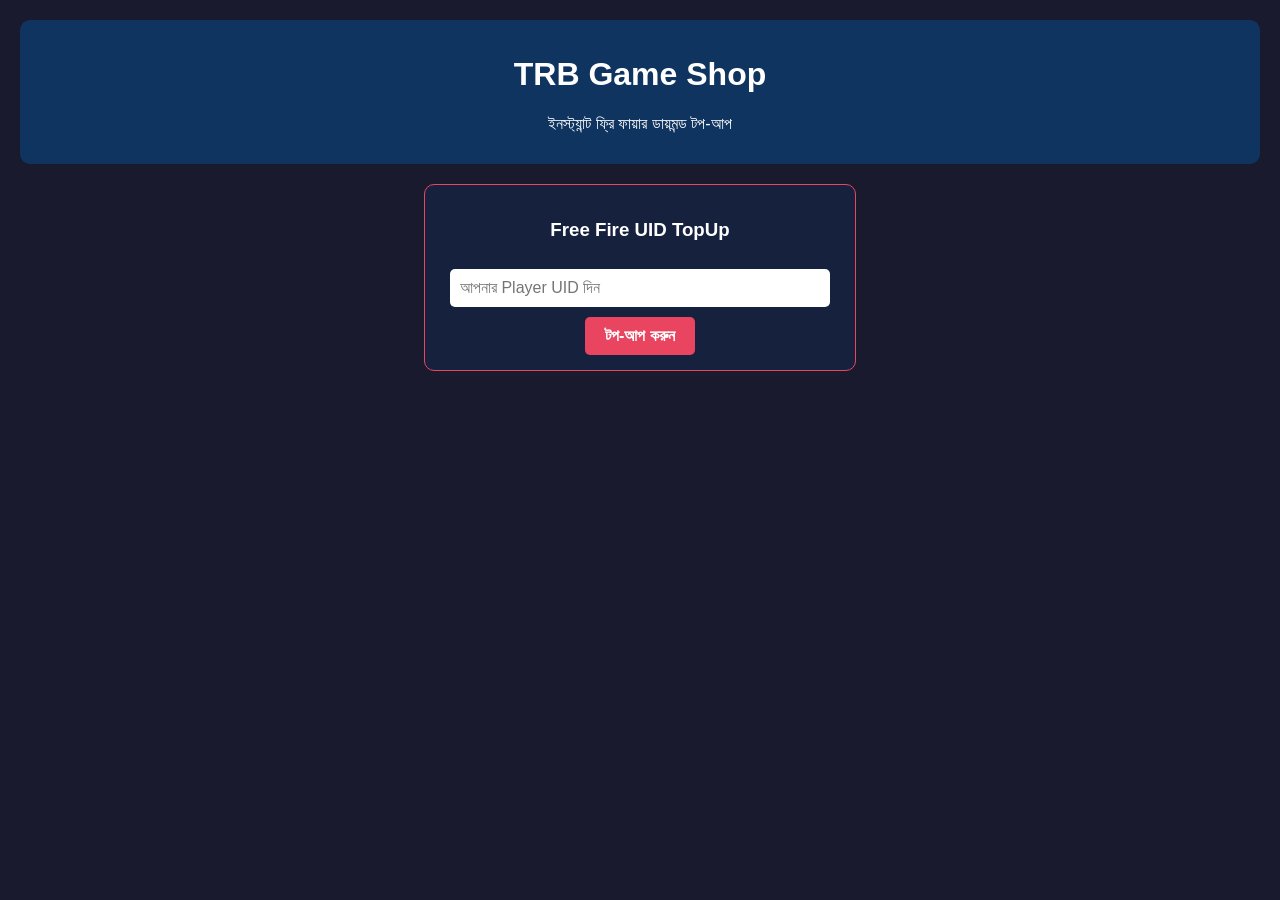
==== index.html @ c4971989 "Create index.html" ====
<!DOCTYPE html>
<html lang="bn">
<head>
    <meta charset="UTF-8">
    <meta name="viewport" content="width=device-width, initial-scale=1.0">
    <title>TRB Game Shop - Instant Diamond TopUp</title>
    <style>
        body { font-family: Arial, sans-serif; background-color: #1a1a2e; color: #fff; margin: 0; padding: 20px; text-align: center; }
        .header { background: #0f3460; padding: 15px; border-radius: 10px; margin-bottom: 20px; }
        .card { background: #16213e; border: 1px solid #e94560; border-radius: 10px; padding: 15px; max-width: 400px; margin: 0 auto; }
        input { width: 90%; padding: 10px; margin: 10px 0; border-radius: 5px; border: none; font-size: 16px; }
        button { background: #e94560; color: white; border: none; padding: 10px 20px; border-radius: 5px; font-weight: bold; cursor: pointer; font-size: 16px; }
    </style>
</head>
<body>
    <div class="header">
        <h1>TRB Game Shop</h1>
        <p>ইনস্ট্যান্ট ফ্রি ফায়ার ডায়মন্ড টপ-আপ</p>
    </div>
    <div class="card">
        <h3>Free Fire UID TopUp</h3>
        <input type="text" placeholder="আপনার Player UID দিন">
        <br>
        <button>টপ-আপ করুন</button>
    </div>
</body>
</html>
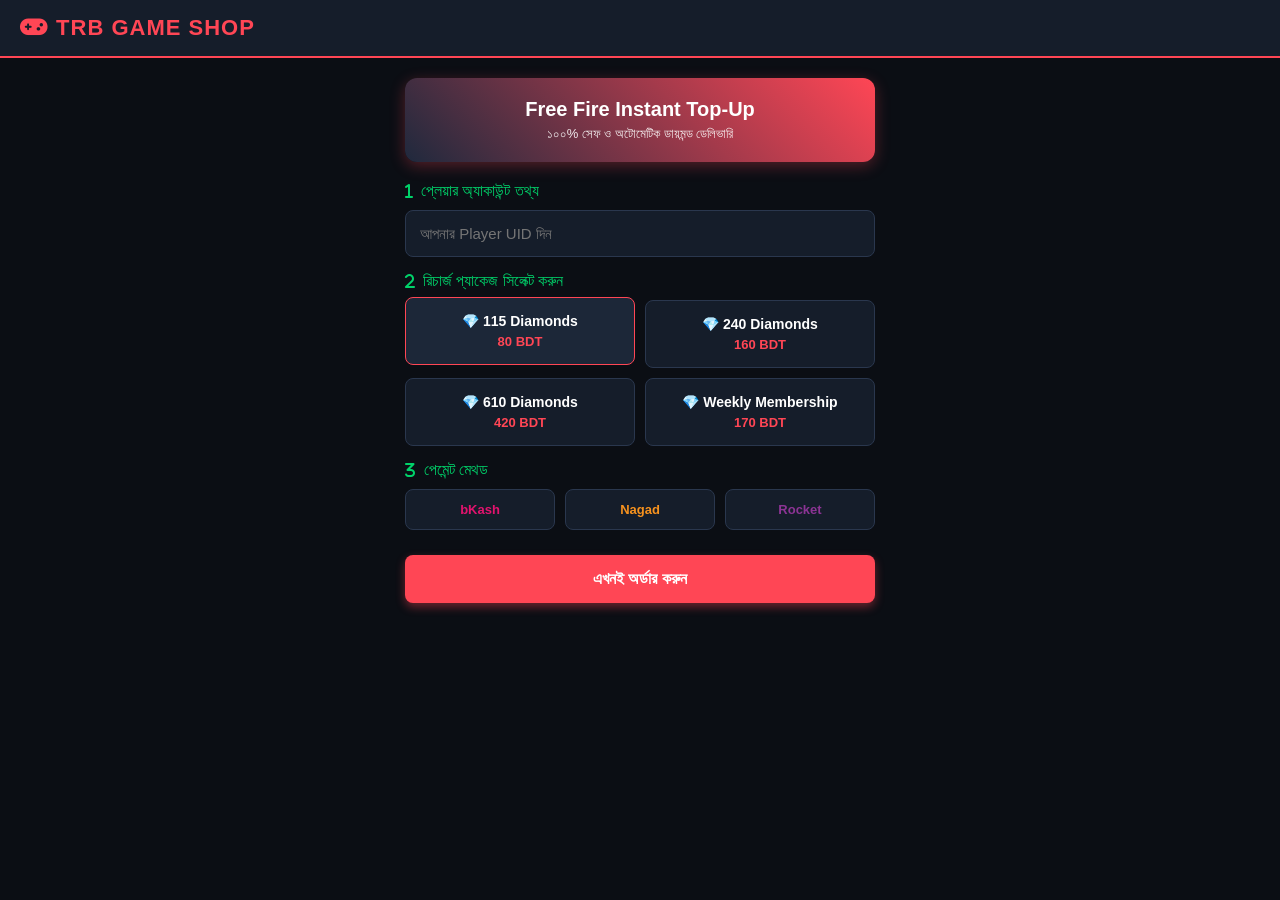
==== commit 1f40d7d5: "Update index.html" ====
--- a/index.html
+++ b/index.html
@@ -3,25 +3,98 @@
 <head>
     <meta charset="UTF-8">
     <meta name="viewport" content="width=device-width, initial-scale=1.0">
-    <title>TRB Game Shop - Instant Diamond TopUp</title>
+    <title>TRB Game Shop - Fast Diamond Topup</title>
+    <link href="https://cdnjs.cloudflare.com/ajax/libs/font-awesome/6.0.0/css/all.min.css" rel="stylesheet">
     <style>
-        body { font-family: Arial, sans-serif; background-color: #1a1a2e; color: #fff; margin: 0; padding: 20px; text-align: center; }
-        .header { background: #0f3460; padding: 15px; border-radius: 10px; margin-bottom: 20px; }
-        .card { background: #16213e; border: 1px solid #e94560; border-radius: 10px; padding: 15px; max-width: 400px; margin: 0 auto; }
-        input { width: 90%; padding: 10px; margin: 10px 0; border-radius: 5px; border: none; font-size: 16px; }
-        button { background: #e94560; color: white; border: none; padding: 10px 20px; border-radius: 5px; font-weight: bold; cursor: pointer; font-size: 16px; }
+        * { box-sizing: border-box; margin: 0; padding: 0; font-family: 'Segoe UI', Tahoma, Geneva, Verdana, sans-serif; }
+        body { background-color: #0b0e14; color: #fff; padding-bottom: 50px; }
+        
+        /* Navbar */
+        .navbar { background: #151d2a; padding: 15px 20px; display: flex; justify-content: space-between; align-items: center; border-bottom: 2px solid #ff4655; }
+        .logo { font-size: 22px; font-weight: bold; color: #ff4655; text-transform: uppercase; letter-spacing: 1px; }
+        
+        .container { max-width: 500px; margin: 20px auto; padding: 0 15px; }
+        
+        /* Banner */
+        .banner { background: linear-gradient(45deg, #1f293d, #ff4655); padding: 20px; border-radius: 12px; text-align: center; margin-bottom: 20px; box-shadow: 0 4px 15px rgba(255, 70, 85, 0.3); }
+        .banner h2 { font-size: 20px; margin-bottom: 5px; }
+        .banner p { font-size: 13px; opacity: 0.9; }
+
+        /* Step Title */
+        .step-title { font-size: 16px; margin: 15px 0 10px 0; color: #00d26a; display: flex; align-items: center; gap: 8px; }
+
+        /* Input Box */
+        .input-group input { width: 100%; padding: 14px; background: #151d2a; border: 1px solid #2a374e; border-radius: 8px; color: #fff; font-size: 15px; outline: none; }
+        .input-group input:focus { border-color: #ff4655; }
+
+        /* Package Grid */
+        .grid { display: grid; grid-template-columns: repeat(2, 1fr); gap: 10px; }
+        .card { background: #151d2a; border: 1px solid #2a374e; padding: 15px; border-radius: 8px; text-align: center; cursor: pointer; transition: 0.3s; position: relative; }
+        .card:hover, .card.active { border-color: #ff4655; background: #1c2738; transform: translateY(-3px); }
+        .card .title { font-size: 14px; font-weight: bold; }
+        .card .price { font-size: 13px; color: #ff4655; margin-top: 5px; font-weight: bold; }
+
+        /* Payment Buttons */
+        .pay-grid { display: grid; grid-template-columns: repeat(3, 1fr); gap: 10px; }
+        .pay-card { background: #151d2a; border: 1px solid #2a374e; padding: 12px; border-radius: 8px; text-align: center; font-size: 13px; font-weight: bold; cursor: pointer; }
+        .pay-card.bkash { color: #e2136e; }
+        .pay-card.nagad { color: #f7921e; }
+        .pay-card.rocket { color: #8c3494; }
+
+        /* Submit Button */
+        .btn-submit { width: 100%; background: #ff4655; color: white; border: none; padding: 15px; font-size: 16px; font-weight: bold; border-radius: 8px; margin-top: 25px; cursor: pointer; box-shadow: 0 4px 10px rgba(255, 70, 85, 0.4); }
+        .btn-submit:hover { background: #e03e4d; }
     </style>
 </head>
 <body>
-    <div class="header">
-        <h1>TRB Game Shop</h1>
-        <p>ইনস্ট্যান্ট ফ্রি ফায়ার ডায়মন্ড টপ-আপ</p>
+
+    <div class="navbar">
+        <div class="logo"><i class="fa-solid fa-gamepad"></i> TRB Game Shop</div>
     </div>
-    <div class="card">
-        <h3>Free Fire UID TopUp</h3>
-        <input type="text" placeholder="আপনার Player UID দিন">
-        <br>
-        <button>টপ-আপ করুন</button>
+
+    <div class="container">
+        <div class="banner">
+            <h2>Free Fire Instant Top-Up</h2>
+            <p>১০০% সেফ ও অটোমেটিক ডায়মন্ড ডেলিভারি</p>
+        </div>
+
+        <!-- Step 1 -->
+        <div class="step-title"><i class="fa-solid fa-1"></i> প্লেয়ার অ্যাকাউন্ট তথ্য</div>
+        <div class="input-group">
+            <input type="number" placeholder="আপনার Player UID দিন">
+        </div>
+
+        <!-- Step 2 -->
+        <div class="step-title"><i class="fa-solid fa-2"></i> রিচার্জ প্যাকেজ সিলেক্ট করুন</div>
+        <div class="grid">
+            <div class="card active">
+                <div class="title">💎 115 Diamonds</div>
+                <div class="price">80 BDT</div>
+            </div>
+            <div class="card">
+                <div class="title">💎 240 Diamonds</div>
+                <div class="price">160 BDT</div>
+            </div>
+            <div class="card">
+                <div class="title">💎 610 Diamonds</div>
+                <div class="price">420 BDT</div>
+            </div>
+            <div class="card">
+                <div class="title">💎 Weekly Membership</div>
+                <div class="price">170 BDT</div>
+            </div>
+        </div>
+
+        <!-- Step 3 -->
+        <div class="step-title"><i class="fa-solid fa-3"></i> পেমেন্ট মেথড</div>
+        <div class="pay-grid">
+            <div class="pay-card bkash">bKash</div>
+            <div class="pay-card nagad">Nagad</div>
+            <div class="pay-card rocket">Rocket</div>
+        </div>
+
+        <button class="btn-submit">এখনই অর্ডার করুন</button>
     </div>
+
 </body>
-</html>
+    </html>
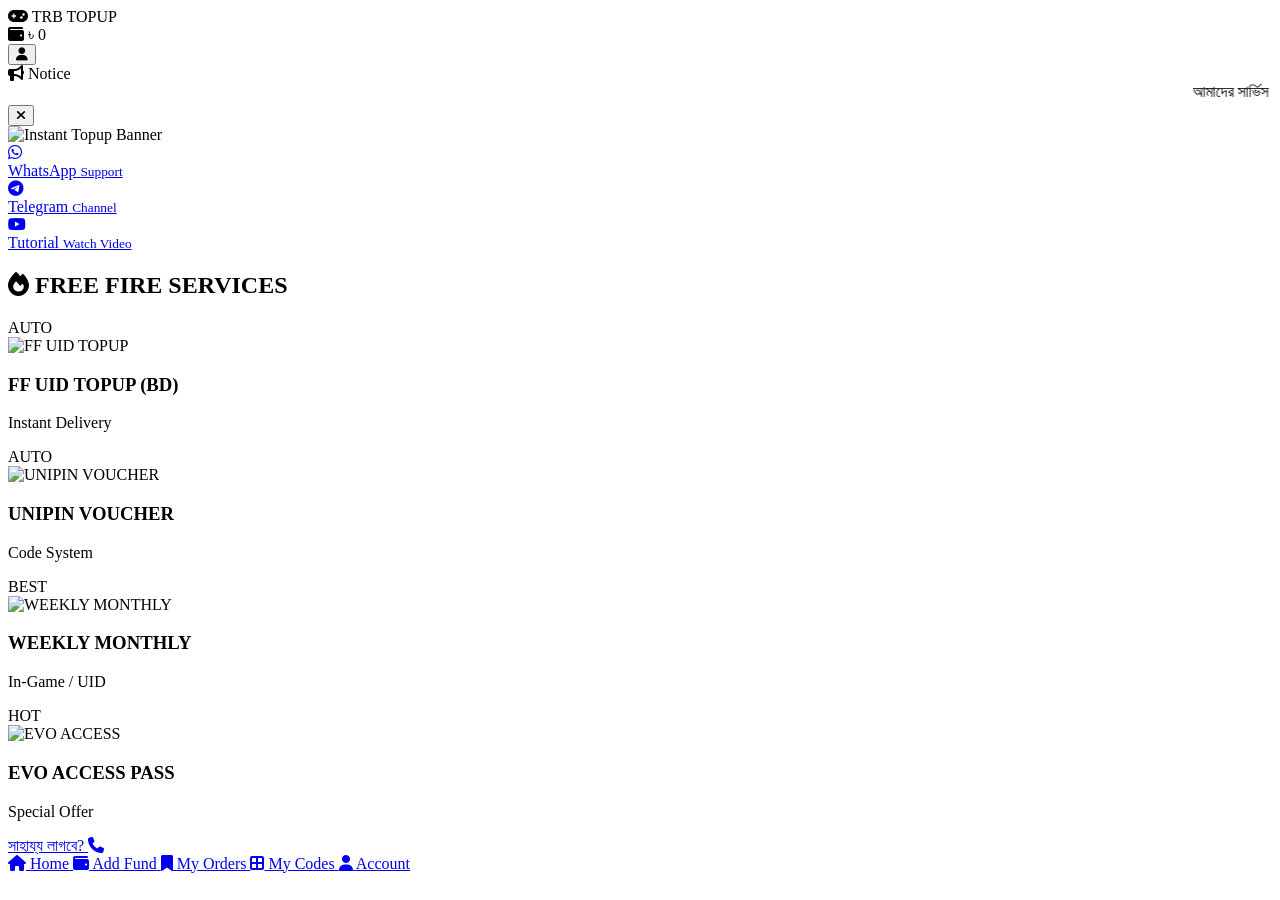
==== commit e05ab30b: "Update index.html" ====
--- a/index.html
+++ b/index.html
@@ -3,98 +3,298 @@
 <head>
     <meta charset="UTF-8">
     <meta name="viewport" content="width=device-width, initial-scale=1.0">
-    <title>TRB Game Shop - Fast Diamond Topup</title>
-    <link href="https://cdnjs.cloudflare.com/ajax/libs/font-awesome/6.0.0/css/all.min.css" rel="stylesheet">
-    <style>
-        * { box-sizing: border-box; margin: 0; padding: 0; font-family: 'Segoe UI', Tahoma, Geneva, Verdana, sans-serif; }
-        body { background-color: #0b0e14; color: #fff; padding-bottom: 50px; }
-        
-        /* Navbar */
-        .navbar { background: #151d2a; padding: 15px 20px; display: flex; justify-content: space-between; align-items: center; border-bottom: 2px solid #ff4655; }
-        .logo { font-size: 22px; font-weight: bold; color: #ff4655; text-transform: uppercase; letter-spacing: 1px; }
-        
-        .container { max-width: 500px; margin: 20px auto; padding: 0 15px; }
-        
-        /* Banner */
-        .banner { background: linear-gradient(45deg, #1f293d, #ff4655); padding: 20px; border-radius: 12px; text-align: center; margin-bottom: 20px; box-shadow: 0 4px 15px rgba(255, 70, 85, 0.3); }
-        .banner h2 { font-size: 20px; margin-bottom: 5px; }
-        .banner p { font-size: 13px; opacity: 0.9; }
-
-        /* Step Title */
-        .step-title { font-size: 16px; margin: 15px 0 10px 0; color: #00d26a; display: flex; align-items: center; gap: 8px; }
-
-        /* Input Box */
-        .input-group input { width: 100%; padding: 14px; background: #151d2a; border: 1px solid #2a374e; border-radius: 8px; color: #fff; font-size: 15px; outline: none; }
-        .input-group input:focus { border-color: #ff4655; }
-
-        /* Package Grid */
-        .grid { display: grid; grid-template-columns: repeat(2, 1fr); gap: 10px; }
-        .card { background: #151d2a; border: 1px solid #2a374e; padding: 15px; border-radius: 8px; text-align: center; cursor: pointer; transition: 0.3s; position: relative; }
-        .card:hover, .card.active { border-color: #ff4655; background: #1c2738; transform: translateY(-3px); }
-        .card .title { font-size: 14px; font-weight: bold; }
-        .card .price { font-size: 13px; color: #ff4655; margin-top: 5px; font-weight: bold; }
-
-        /* Payment Buttons */
-        .pay-grid { display: grid; grid-template-columns: repeat(3, 1fr); gap: 10px; }
-        .pay-card { background: #151d2a; border: 1px solid #2a374e; padding: 12px; border-radius: 8px; text-align: center; font-size: 13px; font-weight: bold; cursor: pointer; }
-        .pay-card.bkash { color: #e2136e; }
-        .pay-card.nagad { color: #f7921e; }
-        .pay-card.rocket { color: #8c3494; }
-
-        /* Submit Button */
-        .btn-submit { width: 100%; background: #ff4655; color: white; border: none; padding: 15px; font-size: 16px; font-weight: bold; border-radius: 8px; margin-top: 25px; cursor: pointer; box-shadow: 0 4px 10px rgba(255, 70, 85, 0.4); }
-        .btn-submit:hover { background: #e03e4d; }
-    </style>
+    <title>TRB GAME SHOP - Instant TopUp Platform</title>
+    <!-- Google Fonts & Font Awesome Icons -->
+    <link href="https://fonts.googleapis.com/css2?family=Hind+Siliguri:wght@300;400;500;600;700&family=Poppins:wght@300;400;500;600;700&display=swap" rel="stylesheet">
+    <link rel="stylesheet" href="https://cdnjs.cloudflare.com/ajax/libs/font-awesome/6.4.0/css/all.min.css">
+    <link rel="stylesheet" href="assets/css/main.css">
 </head>
 <body>
 
-    <div class="navbar">
-        <div class="logo"><i class="fa-solid fa-gamepad"></i> TRB Game Shop</div>
-    </div>
-
-    <div class="container">
-        <div class="banner">
-            <h2>Free Fire Instant Top-Up</h2>
-            <p>১০০% সেফ ও অটোমেটিক ডায়মন্ড ডেলিভারি</p>
+    <!-- Header Navigation -->
+    <header class="top-header">
+        <div class="header-container">
+            <div class="logo-area">
+                <i class="fa-solid fa-gamepad logo-icon"></i>
+                <span class="logo-text">TRB <span>TOPUP</span></span>
+            </div>
+            <div class="header-actions">
+                <div class="wallet-badge" id="userWalletDisplay">
+                    <i class="fa-solid fa-wallet"></i>
+                    <span id="walletBalance">৳ 0</span>
+                </div>
+                <button class="profile-btn" id="headerProfileBtn">
+                    <i class="fa-solid fa-user"></i>
+                </button>
+            </div>
         </div>
-
-        <!-- Step 1 -->
-        <div class="step-title"><i class="fa-solid fa-1"></i> প্লেয়ার অ্যাকাউন্ট তথ্য</div>
-        <div class="input-group">
-            <input type="number" placeholder="আপনার Player UID দিন">
+    </header>
+
+    <!-- Main Container -->
+    <main class="main-content">
+
+        <!-- Top Notice Bar -->
+        <div class="notice-wrapper">
+            <div class="notice-badge"><i class="fa-solid fa-bullhorn"></i> Notice</div>
+            <div class="notice-text-container">
+                <marquee behavior="scroll" direction="left" scrollamount="5">
+                    আমাদের সার্ভিস ২৪ ঘন্টা খোলা থাকে। অটো পেমেন্টে ১ থেকে ৩ সেকেন্ডের মধ্যে ইনস্ট্যান্ট আইডি কোড টপ-আপ পেয়ে যাবেন! যেকোনো সমস্যায় আমাদের ওয়াটসঅ্যাপে যোগাযোগ করুন।
+                </marquee>
+            </div>
+            <button class="notice-close"><i class="fa-solid fa-xmark"></i></button>
         </div>
 
-        <!-- Step 2 -->
-        <div class="step-title"><i class="fa-solid fa-2"></i> রিচার্জ প্যাকেজ সিলেক্ট করুন</div>
-        <div class="grid">
-            <div class="card active">
-                <div class="title">💎 115 Diamonds</div>
-                <div class="price">80 BDT</div>
-            </div>
-            <div class="card">
-                <div class="title">💎 240 Diamonds</div>
-                <div class="price">160 BDT</div>
-            </div>
-            <div class="card">
-                <div class="title">💎 610 Diamonds</div>
-                <div class="price">420 BDT</div>
-            </div>
-            <div class="card">
-                <div class="title">💎 Weekly Membership</div>
-                <div class="price">170 BDT</div>
-            </div>
+        <!-- Home Banner Slider Section -->
+        <section class="banner-section">
+            <div class="slider-container">
+                <div class="slide active">
+                    <img src="assets/images/banner1.jpg" alt="Instant Topup Banner">
+                </div>
+            </div>
+            <div class="slider-dots">
+                <span class="dot active"></span>
+                <span class="dot"></span>
+            </div>
+        </section>
+
+        <!-- Social Quick Links -->
+        <section class="quick-social-grid">
+            <a href="#" class="social-card whatsapp">
+                <i class="fa-brands fa-whatsapp"></i>
+                <div class="social-info">
+                    <span>WhatsApp</span>
+                    <small>Support</small>
+                </div>
+            </a>
+            <a href="#" class="social-card telegram">
+                <i class="fa-brands fa-telegram"></i>
+                <div class="social-info">
+                    <span>Telegram</span>
+                    <small>Channel</small>
+                </div>
+            </a>
+            <a href="#" class="social-card youtube">
+                <i class="fa-brands fa-youtube"></i>
+                <div class="social-info">
+                    <span>Tutorial</span>
+                    <small>Watch Video</small>
+                </div>
+            </a>
+        </section>
+
+        <!-- Section Title -->
+        <div class="section-divider">
+            <span class="divider-line"></span>
+            <h2 class="section-title"><i class="fa-solid fa-fire"></i> FREE FIRE SERVICES</h2>
+            <span class="divider-line"></span>
         </div>
 
-        <!-- Step 3 -->
-        <div class="step-title"><i class="fa-solid fa-3"></i> পেমেন্ট মেথড</div>
-        <div class="pay-grid">
-            <div class="pay-card bkash">bKash</div>
-            <div class="pay-card nagad">Nagad</div>
-            <div class="pay-card rocket">Rocket</div>
-        </div>
-
-        <button class="btn-submit">এখনই অর্ডার করুন</button>
-    </div>
-
+        <!-- Game Catalog Grid -->
+        <section class="game-grid" id="gameCatalog">
+            
+            <!-- Game Card 1 -->
+            <div class="game-card" onclick="openGamePage('ff-uid')">
+                <div class="card-badge">AUTO</div>
+                <div class="card-img-wrapper">
+                    <img src="assets/images/ff-uid.png" alt="FF UID TOPUP">
+                </div>
+                <div class="card-details">
+                    <h3>FF UID TOPUP (BD)</h3>
+                    <p>Instant Delivery</p>
+                </div>
+            </div>
+
+            <!-- Game Card 2 -->
+            <div class="game-card" onclick="openGamePage('unipin')">
+                <div class="card-badge">AUTO</div>
+                <div class="card-img-wrapper">
+                    <img src="assets/images/unipin.png" alt="UNIPIN VOUCHER">
+                </div>
+                <div class="card-details">
+                    <h3>UNIPIN VOUCHER</h3>
+                    <p>Code System</p>
+                </div>
+            </div>
+
+            <!-- Game Card 3 -->
+            <div class="game-card" onclick="openGamePage('membership')">
+                <div class="card-badge">BEST</div>
+                <div class="card-img-wrapper">
+                    <img src="assets/images/weekly.png" alt="WEEKLY MONTHLY">
+                </div>
+                <div class="card-details">
+                    <h3>WEEKLY MONTHLY</h3>
+                    <p>In-Game / UID</p>
+                </div>
+            </div>
+
+            <!-- Game Card 4 -->
+            <div class="game-card" onclick="openGamePage('evo-pass')">
+                <div class="card-badge font-special">HOT</div>
+                <div class="card-img-wrapper">
+                    <img src="assets/images/evo.png" alt="EVO ACCESS">
+                </div>
+                <div class="card-details">
+                    <h3>EVO ACCESS PASS</h3>
+                    <p>Special Offer</p>
+                </div>
+            </div>
+
+        </section>
+
+        <!-- Dynamic Game TopUp Page Section (Initially Hidden) -->
+        <section class="topup-details-view" id="topupDetailsView" style="display: none;">
+            
+            <!-- Selected Game Header -->
+            <div class="selected-game-header">
+                <img src="assets/images/ff-uid.png" id="selectedGameImage" alt="Game Logo">
+                <div>
+                    <h2 id="selectedGameTitle">FF UID TOPUP (BD)</h2>
+                    <span class="category-tag"><i class="fa-solid fa-bolt"></i> Instant Automated</span>
+                </div>
+            </div>
+
+            <!-- Step 1: Select Recharge Package -->
+            <div class="step-card">
+                <div class="step-title">
+                    <span class="step-number">1</span>
+                    <h3>Select Recharge Package</h3>
+                </div>
+                <div class="package-grid" id="packageGrid">
+                    <!-- Dynamic Packages loaded via JS -->
+                    <div class="package-card" onclick="selectPackage(this, 38, '50 Diamond')">
+                        <div class="pkg-info">
+                            <i class="fa-solid fa-gem gem-icon"></i>
+                            <span>50 Diamond</span>
+                        </div>
+                        <div class="pkg-price">৳ 38</div>
+                    </div>
+                    <div class="package-card" onclick="selectPackage(this, 155, '240 Diamond')">
+                        <div class="pkg-info">
+                            <i class="fa-solid fa-gem gem-icon"></i>
+                            <span>240 Diamond</span>
+                        </div>
+                        <div class="pkg-price">৳ 155</div>
+                    </div>
+                    <div class="package-card" onclick="selectPackage(this, 385, '610 Diamond')">
+                        <div class="pkg-info">
+                            <i class="fa-solid fa-gem gem-icon"></i>
+                            <span>610 Diamond</span>
+                        </div>
+                        <div class="pkg-price">৳ 385</div>
+                    </div>
+                    <div class="package-card" onclick="selectPackage(this, 1140, '1850 Diamond')">
+                        <div class="pkg-info">
+                            <i class="fa-solid fa-gem gem-icon"></i>
+                            <span>1850 Diamond</span>
+                        </div>
+                        <div class="pkg-price">৳ 1140</div>
+                    </div>
+                </div>
+            </div>
+
+            <!-- Step 2: Account Info / Player ID -->
+            <div class="step-card">
+                <div class="step-title">
+                    <span class="step-number">2</span>
+                    <h3>Account Info</h3>
+                </div>
+                <div class="input-group">
+                    <label for="playerIdInput">Enter Player ID (UID)</label>
+                    <div class="input-wrapper">
+                        <input type="number" id="playerIdInput" placeholder="e.g. 4273364247" oninput="checkPlayerName()">
+                        <button class="verify-btn" onclick="checkPlayerName()"><i class="fa-solid fa-magnifying-glass"></i> Check</button>
+                    </div>
+                    <div class="player-name-banner" id="playerNameBanner" style="display: none;">
+                        <i class="fa-solid fa-circle-check"></i> Player Name: <strong id="fetchedPlayerName">RAHAT FF 71</strong>
+                    </div>
+                </div>
+            </div>
+
+            <!-- Step 3: Payment Method Selection -->
+            <div class="step-card">
+                <div class="step-title">
+                    <span class="step-number">3</span>
+                    <h3>Payment Methods</h3>
+                </div>
+                <div class="payment-grid">
+                    
+                    <div class="payment-card active" onclick="selectPaymentMethod(this, 'wallet')">
+                        <div class="payment-badge-check"><i class="fa-solid fa-check"></i></div>
+                        <div class="pm-icon-title">
+                            <i class="fa-solid fa-wallet pm-wallet-icon"></i>
+                            <strong>Account Wallet</strong>
+                        </div>
+                        <div class="pm-tag">Wallet Pay (৳ 0)</div>
+                    </div>
+
+                    <div class="payment-card" onclick="selectPaymentMethod(this, 'auto-gateway')">
+                        <div class="payment-badge-check"><i class="fa-solid fa-check"></i></div>
+                        <div class="pm-icon-title">
+                            <img src="assets/images/bkash-nagad.png" alt="bKash Nagad Rocket" class="gateway-img">
+                            <strong>Instant Auto Pay</strong>
+                        </div>
+                        <div class="pm-tag">bKash / Nagad / Rocket</div>
+                    </div>
+
+                </div>
+
+                <div class="payment-summary-box">
+                    <p><i class="fa-solid fa-circle-info"></i> আপনার একাউন্ট ব্যালেন্স: <span id="summaryWalletBalance">৳ 0</span></p>
+                    <p><i class="fa-solid fa-cart-shopping"></i> প্রডাক্ট কিনতে আপনার প্রয়োজন: <span id="summaryTotalCost">৳ 0</span></p>
+                </div>
+
+                <button class="checkout-btn" onclick="processOrder()"><i class="fa-solid fa-bolt"></i> BUY NOW</button>
+            </div>
+
+            <!-- Terms & Rules -->
+            <div class="step-card rules-card">
+                <h4>Rules & Conditions</h4>
+                <ul>
+                    <li><i class="fa-solid fa-circle-dot"></i> শুধুমাত্র Bangladesh সার্ভারে ID Code দিয়ে টপ আপ হবে।</li>
+                    <li><i class="fa-solid fa-circle-dot"></i> Player ID Code ভুল দিয়ে Diamond না পেলে কর্তৃপক্ষ দায়ী নয়।</li>
+                </ul>
+            </div>
+
+        </section>
+
+    </main>
+
+    <!-- Floating Help / Support Button -->
+    <a href="https://wa.me/8801700000000" target="_blank" class="floating-support">
+        <span>সাহায্য লাগবে?</span>
+        <i class="fa-solid fa-phone"></i>
+    </a>
+
+    <!-- Mobile Bottom Navigation Bar (Matching App UI) -->
+    <nav class="bottom-nav">
+        <a href="index.html" class="nav-item active">
+            <i class="fa-solid fa-house"></i>
+            <span>Home</span>
+        </a>
+        <a href="#addfund" class="nav-item" onclick="openTab('addfund')">
+            <i class="fa-solid fa-wallet"></i>
+            <span>Add Fund</span>
+        </a>
+        <a href="#orders" class="nav-item" onclick="openTab('orders')">
+            <i class="fa-solid fa-bookmark"></i>
+            <span>My Orders</span>
+        </a>
+        <a href="#codes" class="nav-item" onclick="openTab('codes')">
+            <i class="fa-solid fa-border-all"></i>
+            <span>My Codes</span>
+        </a>
+        <a href="#account" class="nav-item" onclick="openTab('account')">
+            <i class="fa-solid fa-user"></i>
+            <span>Account</span>
+        </a>
+    </nav>
+
+    <!-- JavaScript Logic Connection -->
+    <script src="https://www.gstatic.com/firebasejs/10.8.0/firebase-app-compat.js"></script>
+    <script src="https://www.gstatic.com/firebasejs/10.8.0/firebase-auth-compat.js"></script>
+    <script src="https://www.gstatic.com/firebasejs/10.8.0/firebase-firestore-compat.js"></script>
+    <script src="js/firebase.js"></script>
+    <script src="js/app.js"></script>
 </body>
-    </html>
+                    </html>                        
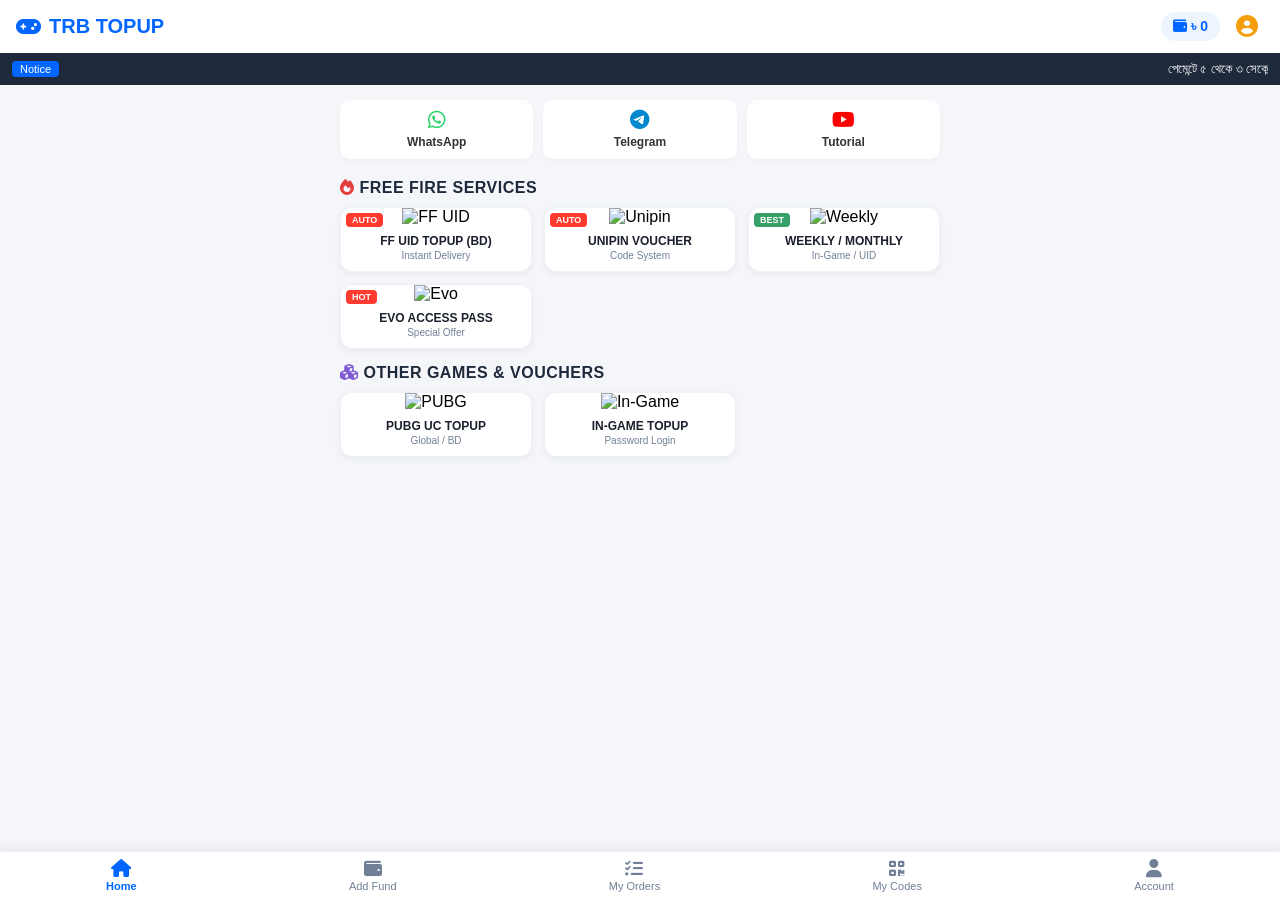
==== commit b2c1659e: "Update index.html" ====
--- a/index.html
+++ b/index.html
@@ -3,298 +3,122 @@
 <head>
     <meta charset="UTF-8">
     <meta name="viewport" content="width=device-width, initial-scale=1.0">
-    <title>TRB GAME SHOP - Instant TopUp Platform</title>
-    <!-- Google Fonts & Font Awesome Icons -->
-    <link href="https://fonts.googleapis.com/css2?family=Hind+Siliguri:wght@300;400;500;600;700&family=Poppins:wght@300;400;500;600;700&display=swap" rel="stylesheet">
+    <title>TRB TopUp - Professional Game Shop</title>
     <link rel="stylesheet" href="https://cdnjs.cloudflare.com/ajax/libs/font-awesome/6.4.0/css/all.min.css">
-    <link rel="stylesheet" href="assets/css/main.css">
+    <link rel="stylesheet" href="assets/css/style.css">
+    <style>
+        :root { --primary: #0066ff; --bg: #f4f6f9; }
+        body { font-family: 'Segoe UI', Tahoma, Geneva, Verdana, sans-serif; background: var(--bg); margin: 0; padding-bottom: 70px; }
+        .header { background: #fff; padding: 12px 16px; display: flex; justify-content: space-between; align-items: center; box-shadow: 0 2px 5px rgba(0,0,0,0.05); }
+        .logo { font-weight: bold; font-size: 20px; color: var(--primary); display: flex; align-items: center; gap: 8px; }
+        .user-actions { display: flex; gap: 10px; align-items: center; }
+        .wallet-chip { background: #eef5ff; color: var(--primary); padding: 6px 12px; border-radius: 20px; font-weight: bold; font-size: 14px; }
+        .notice-bar { background: #1e293b; color: #fff; padding: 8px 12px; font-size: 13px; display: flex; align-items: center; gap: 8px; }
+        .notice-tag { background: #0066ff; padding: 2px 8px; border-radius: 4px; font-size: 11px; }
+        .container { padding: 15px; max-width: 600px; margin: 0 auto; }
+        .quick-links { display: grid; grid-template-columns: repeat(3, 1fr); gap: 10px; margin-bottom: 20px; }
+        .link-card { background: #fff; border-radius: 10px; padding: 10px; text-align: center; box-shadow: 0 2px 4px rgba(0,0,0,0.03); text-decoration: none; color: #333; font-size: 12px; font-weight: 600; }
+        .link-card i { font-size: 20px; margin-bottom: 5px; display: block; color: var(--primary); }
+        .section-title { font-size: 16px; font-weight: bold; color: #1e293b; margin: 15px 0 10px 0; text-transform: uppercase; letter-spacing: 0.5px; }
+        .grid-container { display: grid; grid-template-columns: repeat(3, 1fr); gap: 12px; }
+        .product-card { background: #fff; border-radius: 12px; overflow: hidden; box-shadow: 0 2px 6px rgba(0,0,0,0.06); text-align: center; padding-bottom: 10px; position: relative; border: 1px solid #edf2f7; cursor: pointer; }
+        .product-card img { width: 100%; height: 100px; object-fit: cover; }
+        .badge { position: absolute; top: 5px; left: 5px; background: #ff3b30; color: #fff; font-size: 9px; padding: 2px 6px; border-radius: 4px; font-weight: bold; }
+        .product-title { font-size: 12px; font-weight: bold; margin: 8px 4px 2px 4px; color: #1a202c; }
+        .product-sub { font-size: 10px; color: #718096; }
+        
+        /* Bottom Nav Bar */
+        .bottom-nav { position: fixed; bottom: 0; left: 0; right: 0; background: #fff; display: flex; justify-content: space-around; padding: 8px 0; box-shadow: 0 -2px 10px rgba(0,0,0,0.08); border-top: 1px solid #edf2f7; }
+        .nav-item { text-align: center; color: #718096; text-decoration: none; font-size: 11px; }
+        .nav-item i { font-size: 18px; display: block; margin-bottom: 2px; }
+        .nav-item.active { color: var(--primary); font-weight: bold; }
+    </style>
 </head>
 <body>
 
-    <!-- Header Navigation -->
-    <header class="top-header">
-        <div class="header-container">
-            <div class="logo-area">
-                <i class="fa-solid fa-gamepad logo-icon"></i>
-                <span class="logo-text">TRB <span>TOPUP</span></span>
+    <!-- Header -->
+    <div class="header">
+        <div class="logo"><i class="fa-solid fa-gamepad"></i> TRB TOPUP</div>
+        <div class="user-actions">
+            <div class="wallet-chip"><i class="fa-solid fa-wallet"></i> <span id="walletBalance">৳ 0</span></div>
+            <button onclick="googleLogin()" style="border:none; background:none; font-size:22px; color:#f59e0b; cursor:pointer;"><i class="fa-solid fa-circle-user"></i></button>
+        </div>
+    </div>
+
+    <!-- Notice Bar -->
+    <div class="notice-bar">
+        <span class="notice-tag">Notice</span>
+        <marquee behavior="scroll" direction="left">পেমেন্টে ৫ থেকে ৩ সেকেন্ডের মধ্যে ইন্সট্যান্ট টপআপ কমপ্লিট হবে। যেকোনো সমস্যায় হোয়াটসঅ্যাপে মেসেজ দিন।</marquee>
+    </div>
+
+    <div class="container">
+        <!-- Quick Support Links -->
+        <div class="quick-links">
+            <a href="#" class="link-card"><i class="fa-brands fa-whatsapp" style="color:#25D366;"></i>WhatsApp</a>
+            <a href="#" class="link-card"><i class="fa-brands fa-telegram" style="color:#0088cc;"></i>Telegram</a>
+            <a href="#" class="link-card"><i class="fa-brands fa-youtube" style="color:#FF0000;"></i>Tutorial</a>
+        </div>
+
+        <!-- Category 1: Free Fire Services -->
+        <div class="section-title"><i class="fa-solid fa-fire" style="color:#e53e3e;"></i> Free Fire Services</div>
+        <div class="grid-container">
+            <div class="product-card">
+                <span class="badge">AUTO</span>
+                <img src="https://via.placeholder.com/150/0066ff/ffffff?text=FF+UID" alt="FF UID">
+                <div class="product-title">FF UID TOPUP (BD)</div>
+                <div class="product-sub">Instant Delivery</div>
             </div>
-            <div class="header-actions">
-                <div class="wallet-badge" id="userWalletDisplay">
-                    <i class="fa-solid fa-wallet"></i>
-                    <span id="walletBalance">৳ 0</span>
-                </div>
-                <button class="profile-btn" id="headerProfileBtn">
-                    <i class="fa-solid fa-user"></i>
-                </button>
+            <div class="product-card">
+                <span class="badge">AUTO</span>
+                <img src="https://via.placeholder.com/150/0066ff/ffffff?text=Unipin" alt="Unipin">
+                <div class="product-title">UNIPIN VOUCHER</div>
+                <div class="product-sub">Code System</div>
+            </div>
+            <div class="product-card">
+                <span class="badge" style="background:#38a169;">BEST</span>
+                <img src="https://via.placeholder.com/150/0066ff/ffffff?text=Weekly" alt="Weekly">
+                <div class="product-title">WEEKLY / MONTHLY</div>
+                <div class="product-sub">In-Game / UID</div>
+            </div>
+            <div class="product-card">
+                <span class="badge">HOT</span>
+                <img src="https://via.placeholder.com/150/0066ff/ffffff?text=Evo+Access" alt="Evo">
+                <div class="product-title">EVO ACCESS PASS</div>
+                <div class="product-sub">Special Offer</div>
             </div>
         </div>
-    </header>
 
-    <!-- Main Container -->
-    <main class="main-content">
+        <!-- Category 2: Other Games & Services -->
+        <div class="section-title"><i class="fa-solid fa-cubes" style="color:#805ad5;"></i> Other Games & Vouchers</div>
+        <div class="grid-container">
+            <div class="product-card">
+                <img src="https://via.placeholder.com/150/805ad5/ffffff?text=PUBG" alt="PUBG">
+                <div class="product-title">PUBG UC TOPUP</div>
+                <div class="product-sub">Global / BD</div>
+            </div>
+            <div class="product-card">
+                <img src="https://via.placeholder.com/150/805ad5/ffffff?text=In-Game" alt="In-Game">
+                <div class="product-title">IN-GAME TOPUP</div>
+                <div class="product-sub">Password Login</div>
+            </div>
+        </div>
+    </div>
 
-        <!-- Top Notice Bar -->
-        <div class="notice-wrapper">
-            <div class="notice-badge"><i class="fa-solid fa-bullhorn"></i> Notice</div>
-            <div class="notice-text-container">
-                <marquee behavior="scroll" direction="left" scrollamount="5">
-                    আমাদের সার্ভিস ২৪ ঘন্টা খোলা থাকে। অটো পেমেন্টে ১ থেকে ৩ সেকেন্ডের মধ্যে ইনস্ট্যান্ট আইডি কোড টপ-আপ পেয়ে যাবেন! যেকোনো সমস্যায় আমাদের ওয়াটসঅ্যাপে যোগাযোগ করুন।
-                </marquee>
-            </div>
-            <button class="notice-close"><i class="fa-solid fa-xmark"></i></button>
-        </div>
+    <!-- Bottom Navigation Bar -->
+    <div class="bottom-nav">
+        <a href="#" class="nav-item active"><i class="fa-solid fa-house"></i>Home</a>
+        <a href="#" class="nav-item"><i class="fa-solid fa-wallet"></i>Add Fund</a>
+        <a href="#" class="nav-item"><i class="fa-solid fa-list-check"></i>My Orders</a>
+        <a href="#" class="nav-item"><i class="fa-solid fa-qrcode"></i>My Codes</a>
+        <a href="#" class="nav-item"><i class="fa-solid fa-user"></i>Account</a>
+    </div>
 
-        <!-- Home Banner Slider Section -->
-        <section class="banner-section">
-            <div class="slider-container">
-                <div class="slide active">
-                    <img src="assets/images/banner1.jpg" alt="Instant Topup Banner">
-                </div>
-            </div>
-            <div class="slider-dots">
-                <span class="dot active"></span>
-                <span class="dot"></span>
-            </div>
-        </section>
-
-        <!-- Social Quick Links -->
-        <section class="quick-social-grid">
-            <a href="#" class="social-card whatsapp">
-                <i class="fa-brands fa-whatsapp"></i>
-                <div class="social-info">
-                    <span>WhatsApp</span>
-                    <small>Support</small>
-                </div>
-            </a>
-            <a href="#" class="social-card telegram">
-                <i class="fa-brands fa-telegram"></i>
-                <div class="social-info">
-                    <span>Telegram</span>
-                    <small>Channel</small>
-                </div>
-            </a>
-            <a href="#" class="social-card youtube">
-                <i class="fa-brands fa-youtube"></i>
-                <div class="social-info">
-                    <span>Tutorial</span>
-                    <small>Watch Video</small>
-                </div>
-            </a>
-        </section>
-
-        <!-- Section Title -->
-        <div class="section-divider">
-            <span class="divider-line"></span>
-            <h2 class="section-title"><i class="fa-solid fa-fire"></i> FREE FIRE SERVICES</h2>
-            <span class="divider-line"></span>
-        </div>
-
-        <!-- Game Catalog Grid -->
-        <section class="game-grid" id="gameCatalog">
-            
-            <!-- Game Card 1 -->
-            <div class="game-card" onclick="openGamePage('ff-uid')">
-                <div class="card-badge">AUTO</div>
-                <div class="card-img-wrapper">
-                    <img src="assets/images/ff-uid.png" alt="FF UID TOPUP">
-                </div>
-                <div class="card-details">
-                    <h3>FF UID TOPUP (BD)</h3>
-                    <p>Instant Delivery</p>
-                </div>
-            </div>
-
-            <!-- Game Card 2 -->
-            <div class="game-card" onclick="openGamePage('unipin')">
-                <div class="card-badge">AUTO</div>
-                <div class="card-img-wrapper">
-                    <img src="assets/images/unipin.png" alt="UNIPIN VOUCHER">
-                </div>
-                <div class="card-details">
-                    <h3>UNIPIN VOUCHER</h3>
-                    <p>Code System</p>
-                </div>
-            </div>
-
-            <!-- Game Card 3 -->
-            <div class="game-card" onclick="openGamePage('membership')">
-                <div class="card-badge">BEST</div>
-                <div class="card-img-wrapper">
-                    <img src="assets/images/weekly.png" alt="WEEKLY MONTHLY">
-                </div>
-                <div class="card-details">
-                    <h3>WEEKLY MONTHLY</h3>
-                    <p>In-Game / UID</p>
-                </div>
-            </div>
-
-            <!-- Game Card 4 -->
-            <div class="game-card" onclick="openGamePage('evo-pass')">
-                <div class="card-badge font-special">HOT</div>
-                <div class="card-img-wrapper">
-                    <img src="assets/images/evo.png" alt="EVO ACCESS">
-                </div>
-                <div class="card-details">
-                    <h3>EVO ACCESS PASS</h3>
-                    <p>Special Offer</p>
-                </div>
-            </div>
-
-        </section>
-
-        <!-- Dynamic Game TopUp Page Section (Initially Hidden) -->
-        <section class="topup-details-view" id="topupDetailsView" style="display: none;">
-            
-            <!-- Selected Game Header -->
-            <div class="selected-game-header">
-                <img src="assets/images/ff-uid.png" id="selectedGameImage" alt="Game Logo">
-                <div>
-                    <h2 id="selectedGameTitle">FF UID TOPUP (BD)</h2>
-                    <span class="category-tag"><i class="fa-solid fa-bolt"></i> Instant Automated</span>
-                </div>
-            </div>
-
-            <!-- Step 1: Select Recharge Package -->
-            <div class="step-card">
-                <div class="step-title">
-                    <span class="step-number">1</span>
-                    <h3>Select Recharge Package</h3>
-                </div>
-                <div class="package-grid" id="packageGrid">
-                    <!-- Dynamic Packages loaded via JS -->
-                    <div class="package-card" onclick="selectPackage(this, 38, '50 Diamond')">
-                        <div class="pkg-info">
-                            <i class="fa-solid fa-gem gem-icon"></i>
-                            <span>50 Diamond</span>
-                        </div>
-                        <div class="pkg-price">৳ 38</div>
-                    </div>
-                    <div class="package-card" onclick="selectPackage(this, 155, '240 Diamond')">
-                        <div class="pkg-info">
-                            <i class="fa-solid fa-gem gem-icon"></i>
-                            <span>240 Diamond</span>
-                        </div>
-                        <div class="pkg-price">৳ 155</div>
-                    </div>
-                    <div class="package-card" onclick="selectPackage(this, 385, '610 Diamond')">
-                        <div class="pkg-info">
-                            <i class="fa-solid fa-gem gem-icon"></i>
-                            <span>610 Diamond</span>
-                        </div>
-                        <div class="pkg-price">৳ 385</div>
-                    </div>
-                    <div class="package-card" onclick="selectPackage(this, 1140, '1850 Diamond')">
-                        <div class="pkg-info">
-                            <i class="fa-solid fa-gem gem-icon"></i>
-                            <span>1850 Diamond</span>
-                        </div>
-                        <div class="pkg-price">৳ 1140</div>
-                    </div>
-                </div>
-            </div>
-
-            <!-- Step 2: Account Info / Player ID -->
-            <div class="step-card">
-                <div class="step-title">
-                    <span class="step-number">2</span>
-                    <h3>Account Info</h3>
-                </div>
-                <div class="input-group">
-                    <label for="playerIdInput">Enter Player ID (UID)</label>
-                    <div class="input-wrapper">
-                        <input type="number" id="playerIdInput" placeholder="e.g. 4273364247" oninput="checkPlayerName()">
-                        <button class="verify-btn" onclick="checkPlayerName()"><i class="fa-solid fa-magnifying-glass"></i> Check</button>
-                    </div>
-                    <div class="player-name-banner" id="playerNameBanner" style="display: none;">
-                        <i class="fa-solid fa-circle-check"></i> Player Name: <strong id="fetchedPlayerName">RAHAT FF 71</strong>
-                    </div>
-                </div>
-            </div>
-
-            <!-- Step 3: Payment Method Selection -->
-            <div class="step-card">
-                <div class="step-title">
-                    <span class="step-number">3</span>
-                    <h3>Payment Methods</h3>
-                </div>
-                <div class="payment-grid">
-                    
-                    <div class="payment-card active" onclick="selectPaymentMethod(this, 'wallet')">
-                        <div class="payment-badge-check"><i class="fa-solid fa-check"></i></div>
-                        <div class="pm-icon-title">
-                            <i class="fa-solid fa-wallet pm-wallet-icon"></i>
-                            <strong>Account Wallet</strong>
-                        </div>
-                        <div class="pm-tag">Wallet Pay (৳ 0)</div>
-                    </div>
-
-                    <div class="payment-card" onclick="selectPaymentMethod(this, 'auto-gateway')">
-                        <div class="payment-badge-check"><i class="fa-solid fa-check"></i></div>
-                        <div class="pm-icon-title">
-                            <img src="assets/images/bkash-nagad.png" alt="bKash Nagad Rocket" class="gateway-img">
-                            <strong>Instant Auto Pay</strong>
-                        </div>
-                        <div class="pm-tag">bKash / Nagad / Rocket</div>
-                    </div>
-
-                </div>
-
-                <div class="payment-summary-box">
-                    <p><i class="fa-solid fa-circle-info"></i> আপনার একাউন্ট ব্যালেন্স: <span id="summaryWalletBalance">৳ 0</span></p>
-                    <p><i class="fa-solid fa-cart-shopping"></i> প্রডাক্ট কিনতে আপনার প্রয়োজন: <span id="summaryTotalCost">৳ 0</span></p>
-                </div>
-
-                <button class="checkout-btn" onclick="processOrder()"><i class="fa-solid fa-bolt"></i> BUY NOW</button>
-            </div>
-
-            <!-- Terms & Rules -->
-            <div class="step-card rules-card">
-                <h4>Rules & Conditions</h4>
-                <ul>
-                    <li><i class="fa-solid fa-circle-dot"></i> শুধুমাত্র Bangladesh সার্ভারে ID Code দিয়ে টপ আপ হবে।</li>
-                    <li><i class="fa-solid fa-circle-dot"></i> Player ID Code ভুল দিয়ে Diamond না পেলে কর্তৃপক্ষ দায়ী নয়।</li>
-                </ul>
-            </div>
-
-        </section>
-
-    </main>
-
-    <!-- Floating Help / Support Button -->
-    <a href="https://wa.me/8801700000000" target="_blank" class="floating-support">
-        <span>সাহায্য লাগবে?</span>
-        <i class="fa-solid fa-phone"></i>
-    </a>
-
-    <!-- Mobile Bottom Navigation Bar (Matching App UI) -->
-    <nav class="bottom-nav">
-        <a href="index.html" class="nav-item active">
-            <i class="fa-solid fa-house"></i>
-            <span>Home</span>
-        </a>
-        <a href="#addfund" class="nav-item" onclick="openTab('addfund')">
-            <i class="fa-solid fa-wallet"></i>
-            <span>Add Fund</span>
-        </a>
-        <a href="#orders" class="nav-item" onclick="openTab('orders')">
-            <i class="fa-solid fa-bookmark"></i>
-            <span>My Orders</span>
-        </a>
-        <a href="#codes" class="nav-item" onclick="openTab('codes')">
-            <i class="fa-solid fa-border-all"></i>
-            <span>My Codes</span>
-        </a>
-        <a href="#account" class="nav-item" onclick="openTab('account')">
-            <i class="fa-solid fa-user"></i>
-            <span>Account</span>
-        </a>
-    </nav>
-
-    <!-- JavaScript Logic Connection -->
-    <script src="https://www.gstatic.com/firebasejs/10.8.0/firebase-app-compat.js"></script>
-    <script src="https://www.gstatic.com/firebasejs/10.8.0/firebase-auth-compat.js"></script>
-    <script src="https://www.gstatic.com/firebasejs/10.8.0/firebase-firestore-compat.js"></script>
+    <!-- Firebase SDKs -->
+    <script src="https://www.gstatic.com/firebasejs/8.10.1/firebase-app.js"></script>
+    <script src="https://www.gstatic.com/firebasejs/8.10.1/firebase-auth.js"></script>
+    <script src="https://www.gstatic.com/firebasejs/8.10.1/firebase-firestore.js"></script>
     <script src="js/firebase.js"></script>
     <script src="js/app.js"></script>
 </body>
-                    </html>                        
+                    </html>
+                    
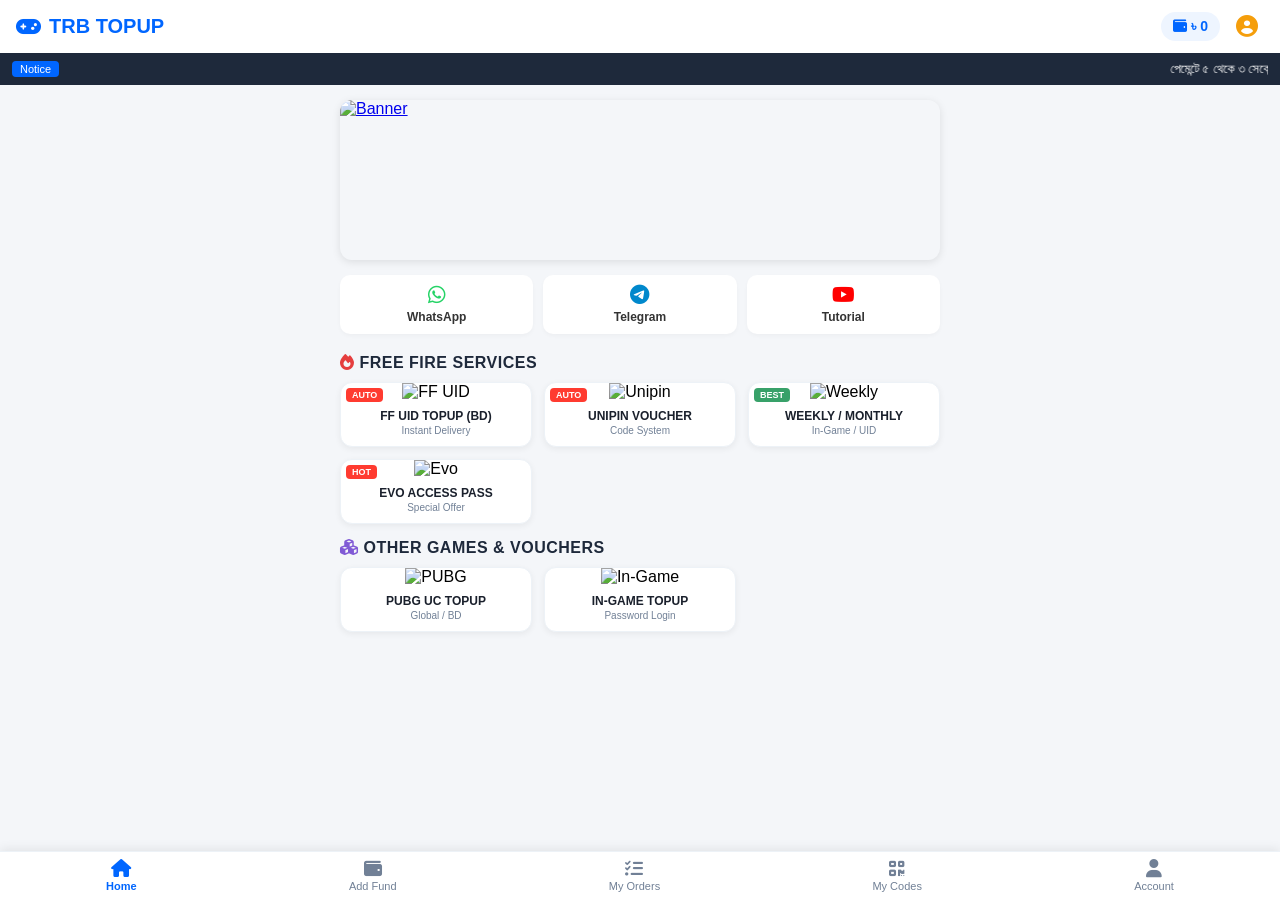
==== commit 81ac02ee: "Integrate Swiper slider and update navigation links Added Swiper slider for dynamic image display an" ====
--- a/index.html
+++ b/index.html
@@ -5,7 +5,8 @@
     <meta name="viewport" content="width=device-width, initial-scale=1.0">
     <title>TRB TopUp - Professional Game Shop</title>
     <link rel="stylesheet" href="https://cdnjs.cloudflare.com/ajax/libs/font-awesome/6.4.0/css/all.min.css">
-    <link rel="stylesheet" href="assets/css/style.css">
+    <!-- Swiper CSS for Slider -->
+    <link rel="stylesheet" href="https://cdn.jsdelivr.net/npm/swiper@11/swiper-bundle.min.css" />
     <style>
         :root { --primary: #0066ff; --bg: #f4f6f9; }
         body { font-family: 'Segoe UI', Tahoma, Geneva, Verdana, sans-serif; background: var(--bg); margin: 0; padding-bottom: 70px; }
@@ -16,6 +17,11 @@
         .notice-bar { background: #1e293b; color: #fff; padding: 8px 12px; font-size: 13px; display: flex; align-items: center; gap: 8px; }
         .notice-tag { background: #0066ff; padding: 2px 8px; border-radius: 4px; font-size: 11px; }
         .container { padding: 15px; max-width: 600px; margin: 0 auto; }
+        
+        /* Slider Styles */
+        .slider-container { width: 100%; border-radius: 12px; overflow: hidden; margin-bottom: 15px; box-shadow: 0 2px 8px rgba(0,0,0,0.1); }
+        .swiper-slide img { width: 100%; height: 160px; object-fit: cover; display: block; }
+
         .quick-links { display: grid; grid-template-columns: repeat(3, 1fr); gap: 10px; margin-bottom: 20px; }
         .link-card { background: #fff; border-radius: 10px; padding: 10px; text-align: center; box-shadow: 0 2px 4px rgba(0,0,0,0.03); text-decoration: none; color: #333; font-size: 12px; font-weight: 600; }
         .link-card i { font-size: 20px; margin-bottom: 5px; display: block; color: var(--primary); }
@@ -52,6 +58,19 @@
     </div>
 
     <div class="container">
+        <!-- Dynamic Image Slider -->
+        <div class="slider-container">
+            <div class="swiper mySwiper">
+                <div class="swiper-wrapper" id="slider-wrapper">
+                    <!-- Default Demo Slider (Replace with Firestore data) -->
+                    <div class="swiper-slide">
+                        <a href="#"><img src="https://via.placeholder.com/600x200/0066ff/ffffff?text=Special+Offer+Banner" alt="Banner"></a>
+                    </div>
+                </div>
+                <div class="swiper-pagination"></div>
+            </div>
+        </div>
+
         <!-- Quick Support Links -->
         <div class="quick-links">
             <a href="#" class="link-card"><i class="fa-brands fa-whatsapp" style="color:#25D366;"></i>WhatsApp</a>
@@ -62,25 +81,25 @@
         <!-- Category 1: Free Fire Services -->
         <div class="section-title"><i class="fa-solid fa-fire" style="color:#e53e3e;"></i> Free Fire Services</div>
         <div class="grid-container">
-            <div class="product-card">
+            <div class="product-card" onclick="location.href='product.html?id=ff_uid'">
                 <span class="badge">AUTO</span>
                 <img src="https://via.placeholder.com/150/0066ff/ffffff?text=FF+UID" alt="FF UID">
                 <div class="product-title">FF UID TOPUP (BD)</div>
                 <div class="product-sub">Instant Delivery</div>
             </div>
-            <div class="product-card">
+            <div class="product-card" onclick="location.href='product.html?id=unipin'">
                 <span class="badge">AUTO</span>
                 <img src="https://via.placeholder.com/150/0066ff/ffffff?text=Unipin" alt="Unipin">
                 <div class="product-title">UNIPIN VOUCHER</div>
                 <div class="product-sub">Code System</div>
             </div>
-            <div class="product-card">
+            <div class="product-card" onclick="location.href='product.html?id=weekly'">
                 <span class="badge" style="background:#38a169;">BEST</span>
                 <img src="https://via.placeholder.com/150/0066ff/ffffff?text=Weekly" alt="Weekly">
                 <div class="product-title">WEEKLY / MONTHLY</div>
                 <div class="product-sub">In-Game / UID</div>
             </div>
-            <div class="product-card">
+            <div class="product-card" onclick="location.href='product.html?id=evo'">
                 <span class="badge">HOT</span>
                 <img src="https://via.placeholder.com/150/0066ff/ffffff?text=Evo+Access" alt="Evo">
                 <div class="product-title">EVO ACCESS PASS</div>
@@ -91,12 +110,12 @@
         <!-- Category 2: Other Games & Services -->
         <div class="section-title"><i class="fa-solid fa-cubes" style="color:#805ad5;"></i> Other Games & Vouchers</div>
         <div class="grid-container">
-            <div class="product-card">
+            <div class="product-card" onclick="location.href='product.html?id=pubg'">
                 <img src="https://via.placeholder.com/150/805ad5/ffffff?text=PUBG" alt="PUBG">
                 <div class="product-title">PUBG UC TOPUP</div>
                 <div class="product-sub">Global / BD</div>
             </div>
-            <div class="product-card">
+            <div class="product-card" onclick="location.href='product.html?id=ingame'">
                 <img src="https://via.placeholder.com/150/805ad5/ffffff?text=In-Game" alt="In-Game">
                 <div class="product-title">IN-GAME TOPUP</div>
                 <div class="product-sub">Password Login</div>
@@ -106,12 +125,15 @@
 
     <!-- Bottom Navigation Bar -->
     <div class="bottom-nav">
-        <a href="#" class="nav-item active"><i class="fa-solid fa-house"></i>Home</a>
-        <a href="#" class="nav-item"><i class="fa-solid fa-wallet"></i>Add Fund</a>
-        <a href="#" class="nav-item"><i class="fa-solid fa-list-check"></i>My Orders</a>
-        <a href="#" class="nav-item"><i class="fa-solid fa-qrcode"></i>My Codes</a>
-        <a href="#" class="nav-item"><i class="fa-solid fa-user"></i>Account</a>
+        <a href="index.html" class="nav-item active"><i class="fa-solid fa-house"></i>Home</a>
+        <a href="add-fund.html" class="nav-item"><i class="fa-solid fa-wallet"></i>Add Fund</a>
+        <a href="orders.html" class="nav-item"><i class="fa-solid fa-list-check"></i>My Orders</a>
+        <a href="codes.html" class="nav-item"><i class="fa-solid fa-qrcode"></i>My Codes</a>
+        <a href="account.html" class="nav-item"><i class="fa-solid fa-user"></i>Account</a>
     </div>
+
+    <!-- Swiper Slider JS -->
+    <script src="https://cdn.jsdelivr.net/npm/swiper@11/swiper-bundle.min.js"></script>
 
     <!-- Firebase SDKs -->
     <script src="https://www.gstatic.com/firebasejs/8.10.1/firebase-app.js"></script>
@@ -119,6 +141,14 @@
     <script src="https://www.gstatic.com/firebasejs/8.10.1/firebase-firestore.js"></script>
     <script src="js/firebase.js"></script>
     <script src="js/app.js"></script>
+
+    <!-- Slider Initialization -->
+    <script>
+        var swiper = new Swiper(".mySwiper", {
+            loop: true,
+            autoplay: { delay: 3000, disableOnInteraction: false },
+            pagination: { el: ".swiper-pagination", clickable: true },
+        });
+    </script>
 </body>
-                    </html>
-                    
+                                       </html>
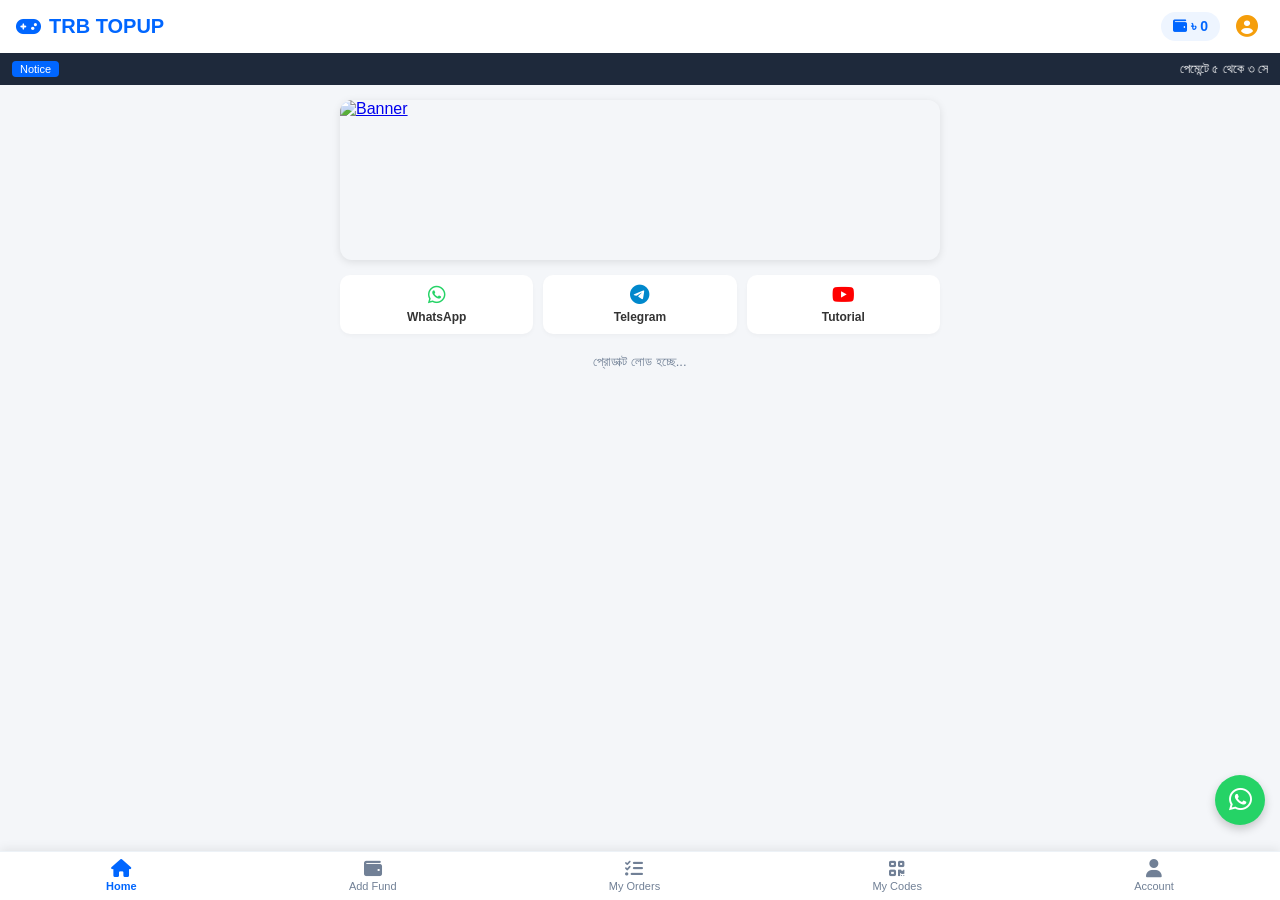
==== commit 401cd4a8: "Update index.html" ====
--- a/index.html
+++ b/index.html
@@ -5,11 +5,10 @@
     <meta name="viewport" content="width=device-width, initial-scale=1.0">
     <title>TRB TopUp - Professional Game Shop</title>
     <link rel="stylesheet" href="https://cdnjs.cloudflare.com/ajax/libs/font-awesome/6.4.0/css/all.min.css">
-    <!-- Swiper CSS for Slider -->
     <link rel="stylesheet" href="https://cdn.jsdelivr.net/npm/swiper@11/swiper-bundle.min.css" />
     <style>
         :root { --primary: #0066ff; --bg: #f4f6f9; }
-        body { font-family: 'Segoe UI', Tahoma, Geneva, Verdana, sans-serif; background: var(--bg); margin: 0; padding-bottom: 70px; }
+        body { font-family: 'Segoe UI', Tahoma, Geneva, Verdana, sans-serif; background: var(--bg); margin: 0; padding-bottom: 80px; }
         .header { background: #fff; padding: 12px 16px; display: flex; justify-content: space-between; align-items: center; box-shadow: 0 2px 5px rgba(0,0,0,0.05); }
         .logo { font-weight: bold; font-size: 20px; color: var(--primary); display: flex; align-items: center; gap: 8px; }
         .user-actions { display: flex; gap: 10px; align-items: center; }
@@ -18,23 +17,27 @@
         .notice-tag { background: #0066ff; padding: 2px 8px; border-radius: 4px; font-size: 11px; }
         .container { padding: 15px; max-width: 600px; margin: 0 auto; }
         
-        /* Slider Styles */
+        /* Dynamic Slider */
         .slider-container { width: 100%; border-radius: 12px; overflow: hidden; margin-bottom: 15px; box-shadow: 0 2px 8px rgba(0,0,0,0.1); }
         .swiper-slide img { width: 100%; height: 160px; object-fit: cover; display: block; }
 
         .quick-links { display: grid; grid-template-columns: repeat(3, 1fr); gap: 10px; margin-bottom: 20px; }
         .link-card { background: #fff; border-radius: 10px; padding: 10px; text-align: center; box-shadow: 0 2px 4px rgba(0,0,0,0.03); text-decoration: none; color: #333; font-size: 12px; font-weight: 600; }
         .link-card i { font-size: 20px; margin-bottom: 5px; display: block; color: var(--primary); }
-        .section-title { font-size: 16px; font-weight: bold; color: #1e293b; margin: 15px 0 10px 0; text-transform: uppercase; letter-spacing: 0.5px; }
+        
+        .section-title { font-size: 15px; font-weight: bold; color: #1e293b; margin: 20px 0 10px 0; text-transform: uppercase; display: flex; align-items: center; gap: 8px; }
         .grid-container { display: grid; grid-template-columns: repeat(3, 1fr); gap: 12px; }
-        .product-card { background: #fff; border-radius: 12px; overflow: hidden; box-shadow: 0 2px 6px rgba(0,0,0,0.06); text-align: center; padding-bottom: 10px; position: relative; border: 1px solid #edf2f7; cursor: pointer; }
-        .product-card img { width: 100%; height: 100px; object-fit: cover; }
+        .product-card { background: #fff; border-radius: 12px; overflow: hidden; box-shadow: 0 2px 6px rgba(0,0,0,0.06); text-align: center; padding-bottom: 10px; position: relative; border: 1px solid #edf2f7; cursor: pointer; text-decoration: none; color: inherit; display: block; }
+        .product-card img { width: 100%; height: 95px; object-fit: cover; }
         .badge { position: absolute; top: 5px; left: 5px; background: #ff3b30; color: #fff; font-size: 9px; padding: 2px 6px; border-radius: 4px; font-weight: bold; }
-        .product-title { font-size: 12px; font-weight: bold; margin: 8px 4px 2px 4px; color: #1a202c; }
+        .product-title { font-size: 11px; font-weight: bold; margin: 6px 4px 2px 4px; color: #1a202c; white-space: nowrap; overflow: hidden; text-overflow: ellipsis; }
         .product-sub { font-size: 10px; color: #718096; }
         
-        /* Bottom Nav Bar */
-        .bottom-nav { position: fixed; bottom: 0; left: 0; right: 0; background: #fff; display: flex; justify-content: space-around; padding: 8px 0; box-shadow: 0 -2px 10px rgba(0,0,0,0.08); border-top: 1px solid #edf2f7; }
+        /* Floating Support Button */
+        .floating-support { position: fixed; bottom: 75px; right: 15px; background: #25D366; color: #fff; width: 50px; height: 50px; border-radius: 50%; display: flex; align-items: center; justify-content: center; font-size: 26px; box-shadow: 0 4px 10px rgba(0,0,0,0.2); z-index: 99; text-decoration: none; }
+
+        /* Bottom Nav */
+        .bottom-nav { position: fixed; bottom: 0; left: 0; right: 0; background: #fff; display: flex; justify-content: space-around; padding: 8px 0; box-shadow: 0 -2px 10px rgba(0,0,0,0.08); border-top: 1px solid #edf2f7; z-index: 100; }
         .nav-item { text-align: center; color: #718096; text-decoration: none; font-size: 11px; }
         .nav-item i { font-size: 18px; display: block; margin-bottom: 2px; }
         .nav-item.active { color: var(--primary); font-weight: bold; }
@@ -58,72 +61,36 @@
     </div>
 
     <div class="container">
-        <!-- Dynamic Image Slider -->
+        <!-- Banner Slider -->
         <div class="slider-container">
             <div class="swiper mySwiper">
                 <div class="swiper-wrapper" id="slider-wrapper">
-                    <!-- Default Demo Slider (Replace with Firestore data) -->
-                    <div class="swiper-slide">
-                        <a href="#"><img src="https://via.placeholder.com/600x200/0066ff/ffffff?text=Special+Offer+Banner" alt="Banner"></a>
-                    </div>
+                    <div class="swiper-slide"><a href="#"><img src="https://via.placeholder.com/600x200/0066ff/ffffff?text=Special+Offer+Banner" alt="Banner"></a></div>
                 </div>
                 <div class="swiper-pagination"></div>
             </div>
         </div>
 
-        <!-- Quick Support Links -->
+        <!-- Quick Links -->
         <div class="quick-links">
-            <a href="#" class="link-card"><i class="fa-brands fa-whatsapp" style="color:#25D366;"></i>WhatsApp</a>
-            <a href="#" class="link-card"><i class="fa-brands fa-telegram" style="color:#0088cc;"></i>Telegram</a>
+            <a href="https://wa.me/8801700000000" class="link-card" target="_blank"><i class="fa-brands fa-whatsapp" style="color:#25D366;"></i>WhatsApp</a>
+            <a href="https://t.me/yourtelegram" class="link-card" target="_blank"><i class="fa-brands fa-telegram" style="color:#0088cc;"></i>Telegram</a>
             <a href="#" class="link-card"><i class="fa-brands fa-youtube" style="color:#FF0000;"></i>Tutorial</a>
         </div>
 
-        <!-- Category 1: Free Fire Services -->
-        <div class="section-title"><i class="fa-solid fa-fire" style="color:#e53e3e;"></i> Free Fire Services</div>
-        <div class="grid-container">
-            <div class="product-card" onclick="location.href='product.html?id=ff_uid'">
-                <span class="badge">AUTO</span>
-                <img src="https://via.placeholder.com/150/0066ff/ffffff?text=FF+UID" alt="FF UID">
-                <div class="product-title">FF UID TOPUP (BD)</div>
-                <div class="product-sub">Instant Delivery</div>
-            </div>
-            <div class="product-card" onclick="location.href='product.html?id=unipin'">
-                <span class="badge">AUTO</span>
-                <img src="https://via.placeholder.com/150/0066ff/ffffff?text=Unipin" alt="Unipin">
-                <div class="product-title">UNIPIN VOUCHER</div>
-                <div class="product-sub">Code System</div>
-            </div>
-            <div class="product-card" onclick="location.href='product.html?id=weekly'">
-                <span class="badge" style="background:#38a169;">BEST</span>
-                <img src="https://via.placeholder.com/150/0066ff/ffffff?text=Weekly" alt="Weekly">
-                <div class="product-title">WEEKLY / MONTHLY</div>
-                <div class="product-sub">In-Game / UID</div>
-            </div>
-            <div class="product-card" onclick="location.href='product.html?id=evo'">
-                <span class="badge">HOT</span>
-                <img src="https://via.placeholder.com/150/0066ff/ffffff?text=Evo+Access" alt="Evo">
-                <div class="product-title">EVO ACCESS PASS</div>
-                <div class="product-sub">Special Offer</div>
-            </div>
-        </div>
-
-        <!-- Category 2: Other Games & Services -->
-        <div class="section-title"><i class="fa-solid fa-cubes" style="color:#805ad5;"></i> Other Games & Vouchers</div>
-        <div class="grid-container">
-            <div class="product-card" onclick="location.href='product.html?id=pubg'">
-                <img src="https://via.placeholder.com/150/805ad5/ffffff?text=PUBG" alt="PUBG">
-                <div class="product-title">PUBG UC TOPUP</div>
-                <div class="product-sub">Global / BD</div>
-            </div>
-            <div class="product-card" onclick="location.href='product.html?id=ingame'">
-                <img src="https://via.placeholder.com/150/805ad5/ffffff?text=In-Game" alt="In-Game">
-                <div class="product-title">IN-GAME TOPUP</div>
-                <div class="product-sub">Password Login</div>
-            </div>
+        <!-- Dynamic Categories and Products Area -->
+        <div id="dynamic-categories">
+            <!-- ফায়ারবেস থেকে সব ক্যাটাগরি ও প্রোডাক্ট ডাইনামিকালি লোড হবে -->
+            <p style="text-align: center; color: #718096; font-size: 13px;">প্রোডাক্ট লোড হচ্ছে...</p>
         </div>
     </div>
 
-    <!-- Bottom Navigation Bar -->
+    <!-- Floating WhatsApp Support Icon -->
+    <a href="https://wa.me/8801700000000" class="floating-support" target="_blank" title="Live Support">
+        <i class="fa-brands fa-whatsapp"></i>
+    </a>
+
+    <!-- Bottom Nav -->
     <div class="bottom-nav">
         <a href="index.html" class="nav-item active"><i class="fa-solid fa-house"></i>Home</a>
         <a href="add-fund.html" class="nav-item"><i class="fa-solid fa-wallet"></i>Add Fund</a>
@@ -132,18 +99,15 @@
         <a href="account.html" class="nav-item"><i class="fa-solid fa-user"></i>Account</a>
     </div>
 
-    <!-- Swiper Slider JS -->
     <script src="https://cdn.jsdelivr.net/npm/swiper@11/swiper-bundle.min.js"></script>
-
-    <!-- Firebase SDKs -->
     <script src="https://www.gstatic.com/firebasejs/8.10.1/firebase-app.js"></script>
     <script src="https://www.gstatic.com/firebasejs/8.10.1/firebase-auth.js"></script>
     <script src="https://www.gstatic.com/firebasejs/8.10.1/firebase-firestore.js"></script>
     <script src="js/firebase.js"></script>
     <script src="js/app.js"></script>
 
-    <!-- Slider Initialization -->
     <script>
+        // Swiper Slider Init
         var swiper = new Swiper(".mySwiper", {
             loop: true,
             autoplay: { delay: 3000, disableOnInteraction: false },
@@ -151,4 +115,4 @@
         });
     </script>
 </body>
-                                       </html>
+</html>
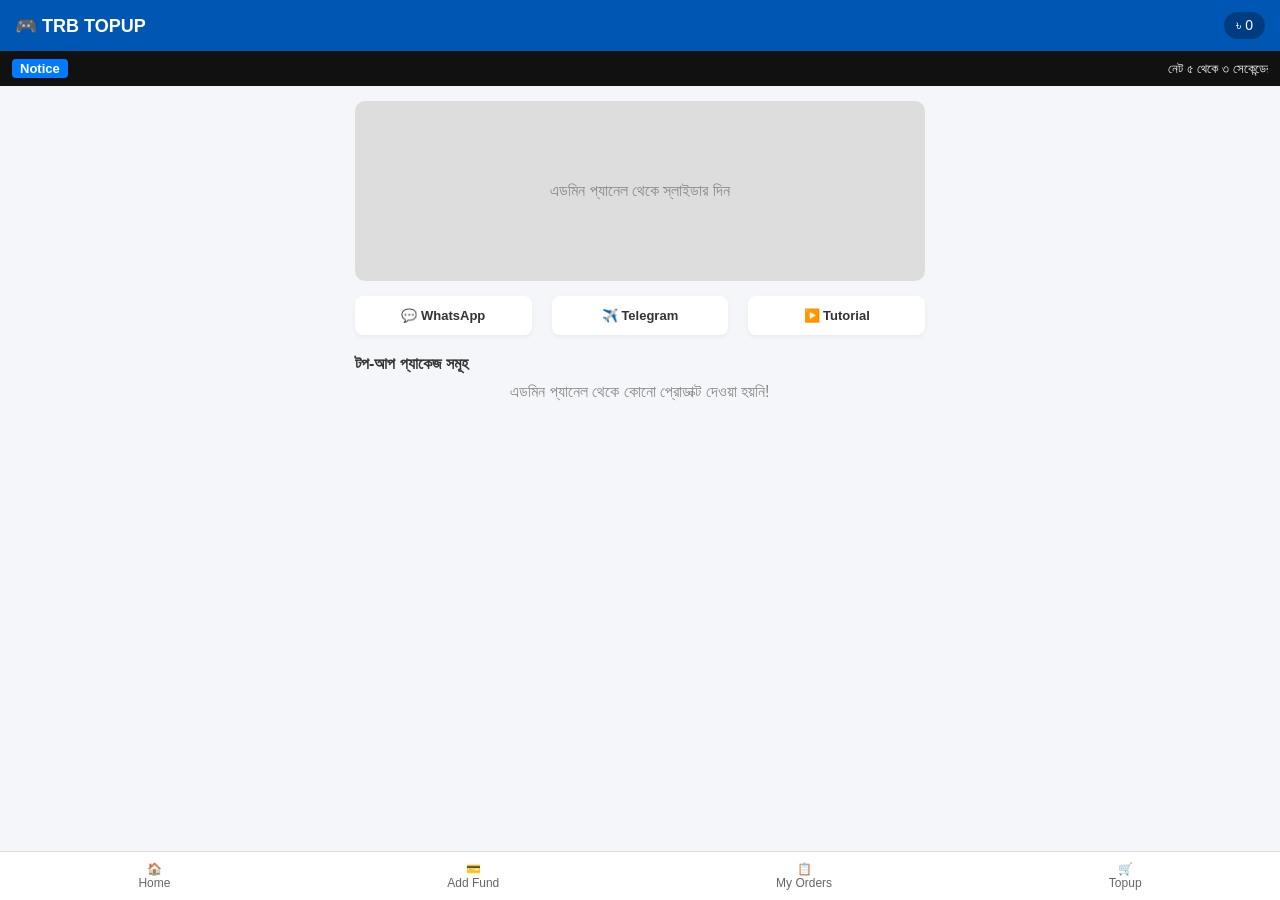
==== commit 333c3b7e: "Revise index.html structure and styles" ====
--- a/index.html
+++ b/index.html
@@ -3,116 +3,120 @@
 <head>
     <meta charset="UTF-8">
     <meta name="viewport" content="width=device-width, initial-scale=1.0">
-    <title>TRB TopUp - Professional Game Shop</title>
-    <link rel="stylesheet" href="https://cdnjs.cloudflare.com/ajax/libs/font-awesome/6.4.0/css/all.min.css">
-    <link rel="stylesheet" href="https://cdn.jsdelivr.net/npm/swiper@11/swiper-bundle.min.css" />
+    <title>TRB TOPUP - Home</title>
     <style>
-        :root { --primary: #0066ff; --bg: #f4f6f9; }
-        body { font-family: 'Segoe UI', Tahoma, Geneva, Verdana, sans-serif; background: var(--bg); margin: 0; padding-bottom: 80px; }
-        .header { background: #fff; padding: 12px 16px; display: flex; justify-content: space-between; align-items: center; box-shadow: 0 2px 5px rgba(0,0,0,0.05); }
-        .logo { font-weight: bold; font-size: 20px; color: var(--primary); display: flex; align-items: center; gap: 8px; }
-        .user-actions { display: flex; gap: 10px; align-items: center; }
-        .wallet-chip { background: #eef5ff; color: var(--primary); padding: 6px 12px; border-radius: 20px; font-weight: bold; font-size: 14px; }
-        .notice-bar { background: #1e293b; color: #fff; padding: 8px 12px; font-size: 13px; display: flex; align-items: center; gap: 8px; }
-        .notice-tag { background: #0066ff; padding: 2px 8px; border-radius: 4px; font-size: 11px; }
+        * { box-sizing: border-box; margin: 0; padding: 0; font-family: Arial, sans-serif; }
+        body { background-color: #f4f6f9; padding-bottom: 70px; }
+
+        /* Header Styles */
+        header { background: #0056b3; color: white; padding: 12px 15px; display: flex; justify-content: space-between; align-items: center; }
+        .logo { font-size: 18px; font-weight: bold; }
+        .user-balance { background: #003d80; padding: 5px 12px; border-radius: 20px; font-size: 14px; }
+
+        /* Notice Bar */
+        .notice { background: #111; color: #fff; font-size: 13px; padding: 8px 12px; display: flex; align-items: center; }
+        .notice-tag { background: #007bff; padding: 2px 8px; border-radius: 4px; margin-right: 8px; font-weight: bold; }
+
         .container { padding: 15px; max-width: 600px; margin: 0 auto; }
-        
-        /* Dynamic Slider */
-        .slider-container { width: 100%; border-radius: 12px; overflow: hidden; margin-bottom: 15px; box-shadow: 0 2px 8px rgba(0,0,0,0.1); }
-        .swiper-slide img { width: 100%; height: 160px; object-fit: cover; display: block; }
 
-        .quick-links { display: grid; grid-template-columns: repeat(3, 1fr); gap: 10px; margin-bottom: 20px; }
-        .link-card { background: #fff; border-radius: 10px; padding: 10px; text-align: center; box-shadow: 0 2px 4px rgba(0,0,0,0.03); text-decoration: none; color: #333; font-size: 12px; font-weight: 600; }
-        .link-card i { font-size: 20px; margin-bottom: 5px; display: block; color: var(--primary); }
-        
-        .section-title { font-size: 15px; font-weight: bold; color: #1e293b; margin: 20px 0 10px 0; text-transform: uppercase; display: flex; align-items: center; gap: 8px; }
-        .grid-container { display: grid; grid-template-columns: repeat(3, 1fr); gap: 12px; }
-        .product-card { background: #fff; border-radius: 12px; overflow: hidden; box-shadow: 0 2px 6px rgba(0,0,0,0.06); text-align: center; padding-bottom: 10px; position: relative; border: 1px solid #edf2f7; cursor: pointer; text-decoration: none; color: inherit; display: block; }
-        .product-card img { width: 100%; height: 95px; object-fit: cover; }
-        .badge { position: absolute; top: 5px; left: 5px; background: #ff3b30; color: #fff; font-size: 9px; padding: 2px 6px; border-radius: 4px; font-weight: bold; }
-        .product-title { font-size: 11px; font-weight: bold; margin: 6px 4px 2px 4px; color: #1a202c; white-space: nowrap; overflow: hidden; text-overflow: ellipsis; }
-        .product-sub { font-size: 10px; color: #718096; }
-        
-        /* Floating Support Button */
-        .floating-support { position: fixed; bottom: 75px; right: 15px; background: #25D366; color: #fff; width: 50px; height: 50px; border-radius: 50%; display: flex; align-items: center; justify-content: center; font-size: 26px; box-shadow: 0 4px 10px rgba(0,0,0,0.2); z-index: 99; text-decoration: none; }
+        /* Banner Slider */
+        .banner-container { width: 100%; height: 180px; background: #ddd; border-radius: 10px; overflow: hidden; margin-bottom: 15px; display: flex; justify-content: center; align-items: center; }
+        .banner-container img { width: 100%; height: 100%; object-fit: cover; }
 
-        /* Bottom Nav */
-        .bottom-nav { position: fixed; bottom: 0; left: 0; right: 0; background: #fff; display: flex; justify-content: space-around; padding: 8px 0; box-shadow: 0 -2px 10px rgba(0,0,0,0.08); border-top: 1px solid #edf2f7; z-index: 100; }
-        .nav-item { text-align: center; color: #718096; text-decoration: none; font-size: 11px; }
-        .nav-item i { font-size: 18px; display: block; margin-bottom: 2px; }
-        .nav-item.active { color: var(--primary); font-weight: bold; }
+        /* Quick Links */
+        .quick-links { display: flex; justify-content: space-between; margin-bottom: 20px; }
+        .link-box { background: white; width: 31%; text-align: center; padding: 12px 5px; border-radius: 8px; box-shadow: 0 2px 5px rgba(0,0,0,0.05); font-size: 13px; font-weight: bold; text-decoration: none; color: #333; }
+
+        /* Products Grid */
+        .section-title { font-size: 16px; margin-bottom: 10px; color: #333; }
+        .products-grid { display: grid; grid-template-columns: repeat(2, 1fr); gap: 12px; }
+        .product-card { background: white; padding: 15px; border-radius: 8px; text-align: center; box-shadow: 0 2px 5px rgba(0,0,0,0.05); }
+        .product-card h4 { font-size: 15px; color: #333; margin-bottom: 5px; }
+        .product-card p { color: #28a745; font-weight: bold; margin-bottom: 10px; }
+        .buy-btn { background: #007bff; color: white; border: none; padding: 8px 12px; border-radius: 5px; cursor: pointer; text-decoration: none; display: inline-block; width: 100%; }
+
+        /* Bottom Navigation */
+        .bottom-nav { position: fixed; bottom: 0; left: 0; width: 100%; background: white; display: flex; justify-content: space-around; padding: 10px 0; border-top: 1px solid #ddd; }
+        .nav-item { text-align: center; color: #666; font-size: 12px; text-decoration: none; }
     </style>
 </head>
 <body>
 
     <!-- Header -->
-    <div class="header">
-        <div class="logo"><i class="fa-solid fa-gamepad"></i> TRB TOPUP</div>
-        <div class="user-actions">
-            <div class="wallet-chip"><i class="fa-solid fa-wallet"></i> <span id="walletBalance">৳ 0</span></div>
-            <button onclick="googleLogin()" style="border:none; background:none; font-size:22px; color:#f59e0b; cursor:pointer;"><i class="fa-solid fa-circle-user"></i></button>
+    <header>
+        <div class="logo">🎮 TRB TOPUP</div>
+        <div class="user-balance">৳ 0</div>
+    </header>
+
+    <!-- Notice Bar -->
+    <div class="notice">
+        <span class="notice-tag">Notice</span>
+        <marquee>নেট ৫ থেকে ৩ সেকেন্ডের মধ্যে ইন্সট্যান্ট টপআপ কমপ্লিট</marquee>
+    </div>
+
+    <div class="container">
+        <!-- Banner/Slider Section -->
+        <div class="banner-container" id="bannerBox">
+            <p style="color: #666;">কোনো ব্যানার নেই</p>
+        </div>
+
+        <!-- Social Quick Links -->
+        <div class="quick-links">
+            <a href="#" class="link-box">💬 WhatsApp</a>
+            <a href="#" class="link-box">✈️ Telegram</a>
+            <a href="#" class="link-box">▶️ Tutorial</a>
+        </div>
+
+        <!-- Dynamic Products List -->
+        <h3 class="section-title">টপ-আপ প্যাকেজ সমূহ</h3>
+        <div class="products-grid" id="productsGrid">
+            <p style="grid-column: span 2; text-align: center;">লোড হচ্ছে...</p>
         </div>
     </div>
 
-    <!-- Notice Bar -->
-    <div class="notice-bar">
-        <span class="notice-tag">Notice</span>
-        <marquee behavior="scroll" direction="left">পেমেন্টে ৫ থেকে ৩ সেকেন্ডের মধ্যে ইন্সট্যান্ট টপআপ কমপ্লিট হবে। যেকোনো সমস্যায় হোয়াটসঅ্যাপে মেসেজ দিন।</marquee>
+    <!-- Bottom Navigation Bar -->
+    <div class="bottom-nav">
+        <a href="index.html" class="nav-item">🏠<br>Home</a>
+        <a href="#" class="nav-item">💳<br>Add Fund</a>
+        <a href="#" class="nav-item">📋<br>My Orders</a>
+        <a href="product.html" class="nav-item">🛒<br>Topup</a>
     </div>
 
-    <div class="container">
-        <!-- Banner Slider -->
-        <div class="slider-container">
-            <div class="swiper mySwiper">
-                <div class="swiper-wrapper" id="slider-wrapper">
-                    <div class="swiper-slide"><a href="#"><img src="https://via.placeholder.com/600x200/0066ff/ffffff?text=Special+Offer+Banner" alt="Banner"></a></div>
+<script>
+    // পেজ লোড হলে অ্যাডমিন প্যানেলের ডাটা অটোমেটিক শো করবে
+    document.addEventListener('DOMContentLoaded', () => {
+        loadHomeData();
+    });
+
+    function loadHomeData() {
+        // ১. স্লাইডার লোড করা
+        const sliders = JSON.parse(localStorage.getItem('admin_sliders') || '[]');
+        const bannerBox = document.getElementById('bannerBox');
+
+        if (sliders.length > 0) {
+            // সর্বশেষ আপলোড করা ব্যানারটি দেখাবে
+            bannerBox.innerHTML = `<img src="${sliders[sliders.length - 1].url}" alt="Banner">`;
+        } else {
+            bannerBox.innerHTML = `<p style="color: #888;">এডমিন প্যানেল থেকে স্লাইডার দিন</p>`;
+        }
+
+        // ২. প্রোডাক্ট লিস্ট লোড করা
+        const products = JSON.parse(localStorage.getItem('admin_products') || '[]');
+        const productsGrid = document.getElementById('productsGrid');
+
+        if (products.length > 0) {
+            productsGrid.innerHTML = products.map(item => `
+                <div class="product-card">
+                    <h4>${item.title}</h4>
+                    <p>৳ ${item.price}</p>
+                    <a href="product.html" class="buy-btn">Top Up</a>
                 </div>
-                <div class="swiper-pagination"></div>
-            </div>
-        </div>
+            `).join('');
+        } else {
+            productsGrid.innerHTML = `<p style="grid-column: span 2; text-align: center; color: #888;">এডমিন প্যানেল থেকে কোনো প্রোডাক্ট দেওয়া হয়নি!</p>`;
+        }
+    }
+</script>
 
-        <!-- Quick Links -->
-        <div class="quick-links">
-            <a href="https://wa.me/8801700000000" class="link-card" target="_blank"><i class="fa-brands fa-whatsapp" style="color:#25D366;"></i>WhatsApp</a>
-            <a href="https://t.me/yourtelegram" class="link-card" target="_blank"><i class="fa-brands fa-telegram" style="color:#0088cc;"></i>Telegram</a>
-            <a href="#" class="link-card"><i class="fa-brands fa-youtube" style="color:#FF0000;"></i>Tutorial</a>
-        </div>
-
-        <!-- Dynamic Categories and Products Area -->
-        <div id="dynamic-categories">
-            <!-- ফায়ারবেস থেকে সব ক্যাটাগরি ও প্রোডাক্ট ডাইনামিকালি লোড হবে -->
-            <p style="text-align: center; color: #718096; font-size: 13px;">প্রোডাক্ট লোড হচ্ছে...</p>
-        </div>
-    </div>
-
-    <!-- Floating WhatsApp Support Icon -->
-    <a href="https://wa.me/8801700000000" class="floating-support" target="_blank" title="Live Support">
-        <i class="fa-brands fa-whatsapp"></i>
-    </a>
-
-    <!-- Bottom Nav -->
-    <div class="bottom-nav">
-        <a href="index.html" class="nav-item active"><i class="fa-solid fa-house"></i>Home</a>
-        <a href="add-fund.html" class="nav-item"><i class="fa-solid fa-wallet"></i>Add Fund</a>
-        <a href="orders.html" class="nav-item"><i class="fa-solid fa-list-check"></i>My Orders</a>
-        <a href="codes.html" class="nav-item"><i class="fa-solid fa-qrcode"></i>My Codes</a>
-        <a href="account.html" class="nav-item"><i class="fa-solid fa-user"></i>Account</a>
-    </div>
-
-    <script src="https://cdn.jsdelivr.net/npm/swiper@11/swiper-bundle.min.js"></script>
-    <script src="https://www.gstatic.com/firebasejs/8.10.1/firebase-app.js"></script>
-    <script src="https://www.gstatic.com/firebasejs/8.10.1/firebase-auth.js"></script>
-    <script src="https://www.gstatic.com/firebasejs/8.10.1/firebase-firestore.js"></script>
-    <script src="js/firebase.js"></script>
-    <script src="js/app.js"></script>
-
-    <script>
-        // Swiper Slider Init
-        var swiper = new Swiper(".mySwiper", {
-            loop: true,
-            autoplay: { delay: 3000, disableOnInteraction: false },
-            pagination: { el: ".swiper-pagination", clickable: true },
-        });
-    </script>
 </body>
 </html>
